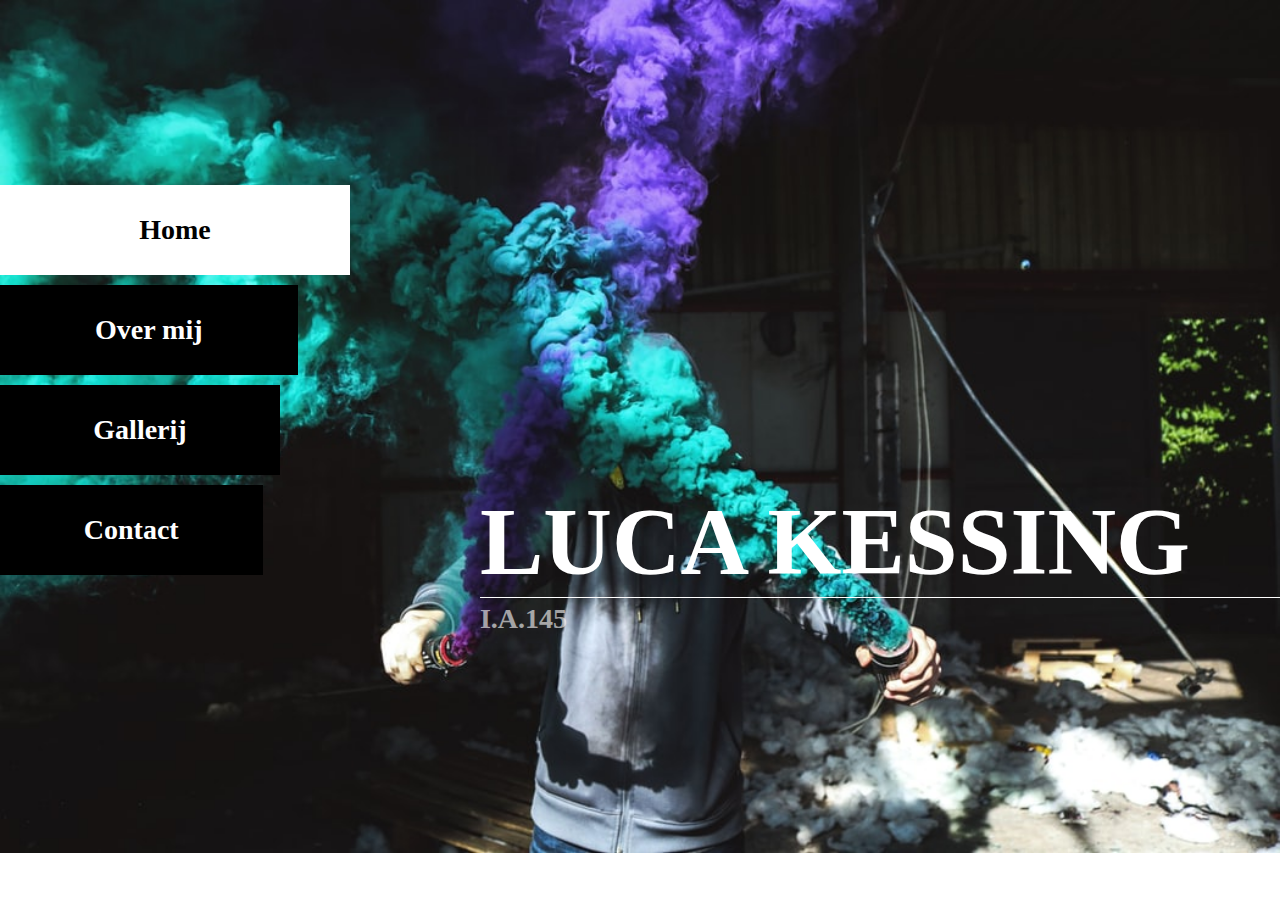
==== index.html @ 0a1679d0 "Added my files" ====
<!DOCTYPE html>
<html>
<head>
	<title>Portfolio Luca Kessing</title>
	<link rel="stylesheet" type="text/css" href="css/style.css">
</head>
<body>

<div class="background">
<div class="nav">
	<a class="a active" href="#">Home</a>
	<a class="b" href="#">Over mij</a>
	<a class="c" href="#">Gallerij</a>
	<a class="d" href="#">Contact</a>
</div>
<div class="content">
	<div class="home">
		<h1>Luca Kessing</h1>
		<h3>I.A.145</h3>
	</div>

	<div class="aboutus">
		<p><b>Hello,</b><br>
			<p><b>Ik ga Jullie Vertellen over mijn interesses hobby's etc.</b><br>
	
	</div>

	<div class="gallery">
		<div class="image">
			<img src="images/1.jpg" />
		</div>
		<div class="image">
			<img src="images/2.jpg" />
		</div>
		<div class="image">
			<img src="images/3.jpg" />
		</div>
		<div class="image">
			<img src="images/4.jpg" />
		</div>
		<div class="image">
			<img src="images/5.jpg" />
		</div>
		<div class="image">
			<img src="images/6.jpg" />
		</div>
		<div class="image">
			<img src="images/7.jpg" />
		</div>
		<div class="image">
			<img src="images/8.jpg" />
		</div>
		<div class="image">
			<img src="images/9.jpg" />
		</div>
	</div>

	

	<div class="contactus">
		<div class="contactform">
			<form action="index.html" method="post">
				<input type="text" name="" class="inputtext" value="Voornaam">
				<input type="text" name="" class="inputtext" value="Achternaam">
				<input type="text" name="" class="inputtext" value="E-mail">
				<textarea cols="4" rows="6" class="inputmessage">Your Messages...!!!</textarea>
				<input type="button" name="" class="submitbutton" value="Submit">
			</form>
		</div>
	</div>
</div>
	
</div>


<script type="text/javascript" src="js/jquery-1.11.3.min.js"></script>
<script type="text/javascript">
$(document).ready(function(){
	$('a').click(function(){
		//alert("i am click");
		var selected = $(this);
		$('a').removeClass('active');
		$(selected).addClass('active');
	});
	var $a = $('.a'),
	$b = $('.b'),
	$c = $('.c'),
	$d = $('.d'),
	$home = $('.home'),
	$aboutus = $('.aboutus'),
	$gallery = $('.gallery'),
	$contactus = $('.contactus');

	$a.click(function(){
		$home.fadeIn();
		$aboutus.fadeOut();
		$gallery.fadeOut();
		$contactus.fadeOut();
	});
	$b.click(function(){
		$aboutus.fadeIn();
		$home.fadeOut();
		$gallery.fadeOut();
		$contactus.fadeOut();
	});
	$c.click(function(){
		$gallery.fadeIn();
		$home.fadeOut();
		$aboutus.fadeOut();
		$contactus.fadeOut();
	});
	$d.click(function(){
		$contactus.fadeIn();
		$home.fadeOut();
		$gallery.fadeOut();
		$aboutus.fadeOut();
	});
});
</script>
</body>
</html>
---- css/style.css ----
/*?*/
*{
	margin: 0;
	padding: 0;
}
/*html*/
html, body{
	width: 100%;
	height: 100%;
	font-size: 14px;
	font-weight: normal;
}
/*Background image*/
.background{
	width: 100%;
	height: 100%;
	background-image: url(../images/bg.jpg);
	background-repeat: no-repeat;
	background-size: 100%;
	position: relative;
	overflow-y: auto;
}
/*Tabs box*/
.nav{
	width: 350px;
	height: auto;
	position: absolute;
	top: 20%;
	left: 0;
}
/*Tabs no-hover background, etc.*/
.nav a{
	text-decoration: none;
	font-size: 28px;
	font-family: verdana;
	font-weight: bold;
	height: 90px;
	margin: 5px 0;
	display: inline-block;
	background-color: black;
	color: white;
	line-height: 90px;
	text-align: center;
	transition: 300ms;
}
/*Tabs hovers, colors, widths, etc.*/
a.active, .nav a:hover{
	background-color: white;
	color: black;
	width: 100%;
}
.a{
	width: 95%;
}
.b{
	width: 85%;
}
.c{
	width: 80%;
}
.d{
	width: 75%;
}
/**/
.content{
	position: absolute;
	width: 930px;
	min-height: 500px;
	height: auto;
	/*background-color: red;*/
	right: 0;
	top: 10%;
}
/*Home text font etc.*/
.home{
	position: absolute;
	right: 0;
	bottom: -50px;
	color: white;
	font-family: verdana;
}
/*Home naam text*/
.home h1{
	font-size: 95px;
	padding-right: 90px;
	border-bottom: 1px solid white;
	text-transform: uppercase;
}
/*Home klas text*/
.home h3{
	font-size: 28px;
	padding: 5px 0;
	opacity: 0.6;
}
/*About us hello text*/
.aboutus{
	position: absolute;
	right: 0;
	top: 10px;
	color: white;
	font-family: century gothic;
	padding: 0 60px;
	display: none;
}
/*About us hobby's, etc. text*/
.aboutus p{
	font-size: 40px;
	line-height: 40px;
	margin-bottom: 15px;
}
/*Contact us boxes, layout, etc.*/
.contactus{
	position: absolute;
	right: 0;
	top: 10px;
	color: white;
	padding: 0 60px;
	display: none;
}
/*Contact us texts*/
.inputtext{
	width: 55%;
	height: 65px;
	border: 3px solid black;
	color: lightgrey;
	background-color: rgba(0,0,0,0.7);
	font-size: 20px;
	padding: 0 10px;
	float: left;
	margin-bottom: 15px;
}
/**/
.inputmessage{
	width: 55%;
	height: 135px;
	border: 3px solid black;
	color: lightgrey;
	background-color: rgba(0,0,0,0.7);
	font-size: 20px;
	padding: 0 10px;
	float: left;
}
/**/
.submitbutton{
	width: 160px;
	height: 65px;
	font-family: arial;
	background-color: white;
	color: black;
	font-size: 28px;
	border: none;
	font-weight: bold;
	float: left;
	clear: both;
	margin-top: 25px;
}
/**/
.gallery{
	position: absolute;
	right: 0;
	top: 10px;
	color: white;
	padding: 0 60px;
	display: none;
}
/**/
.gallery .image{
	width: 31%;
	margin: 1%;
	float: left;
}
/**/
.image img{
	width: 90%;
	transition: all ease 0.5s;
	-webkit-transition: all ease 0.5s;
	transform: scale(1);
	-webkit-transform: scale(1);
}
/**/
.image img:hover{
	transform: scale(1.2);
	-webkit-transform: scale(1.2);
}
/**/
.image video{
	width: 100%;
	height: auto;
}
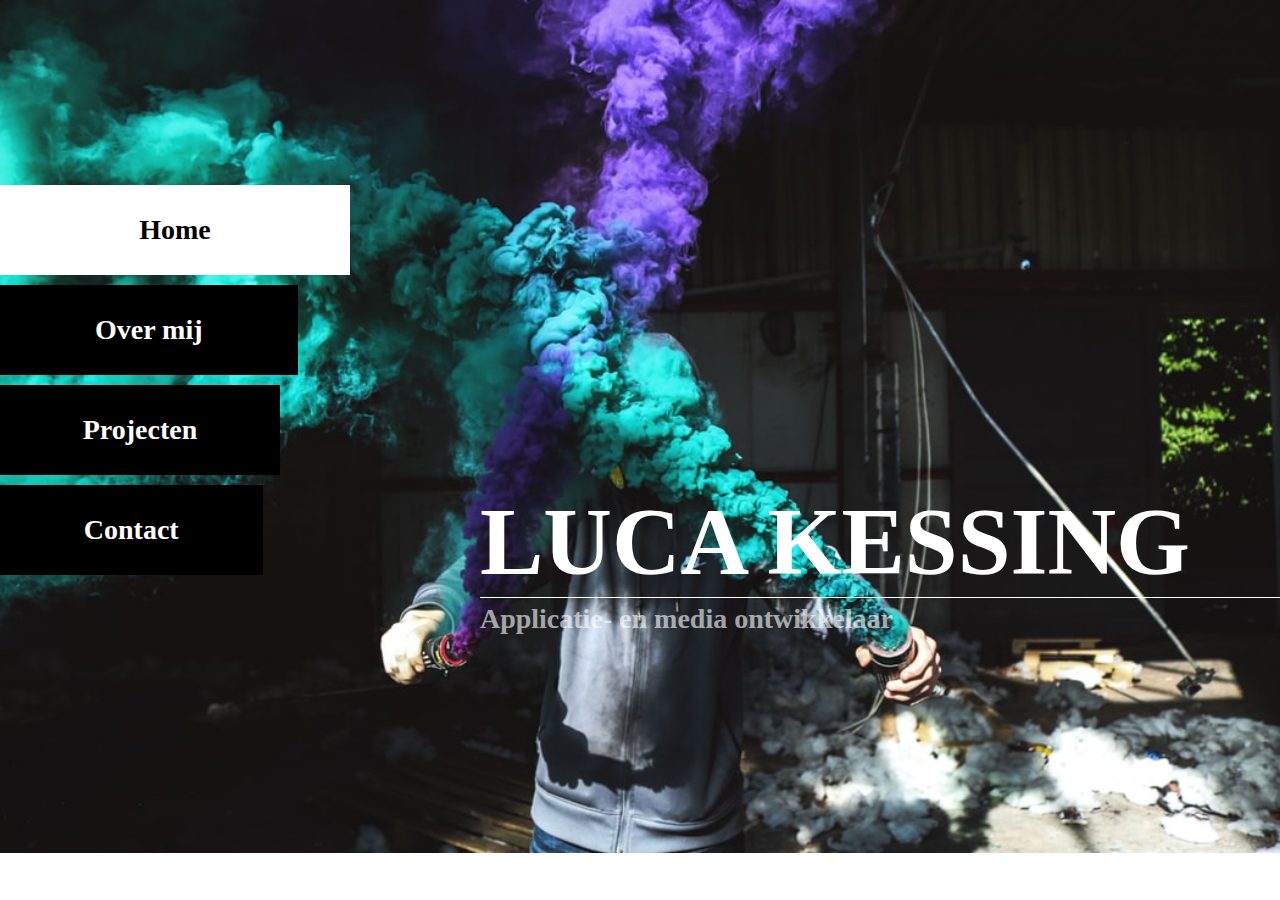
==== commit 8486cb06: "Updated" ====
--- a/index.html
+++ b/index.html
@@ -11,22 +11,23 @@
 <div class="nav">
 	<a class="a active" href="#">Home</a>
 	<a class="b" href="#">Over mij</a>
-	<a class="c" href="#">Gallerij</a>
+	<a class="c" href="#">Projecten</a>
 	<a class="d" href="#">Contact</a>
 </div>
 <div class="content">
 	<div class="home">
 		<h1>Luca Kessing</h1>
-		<h3>I.A.145</h3>
+		<h3>Applicatie- en media ontwikkelaar</h3>
 	</div>
 
 	<div class="aboutus">
-		<p><b>Hello,</b><br>
+		<p><b>Hallo,</b><br>
 			<p><b>Ik ga Jullie Vertellen over mijn interesses hobby's etc.</b><br>
 	
 	</div>
 
 	<div class="gallery">
+		<h1>Op mijn opleiding hebben we veel opdrachten met het maken van websites. Hier zijn een paar voorbeelden van wat ik heb gemaakt:</h1>
 		<div class="image">
 			<img src="images/1.jpg" />
 		</div>
@@ -64,8 +65,8 @@
 				<input type="text" name="" class="inputtext" value="Voornaam">
 				<input type="text" name="" class="inputtext" value="Achternaam">
 				<input type="text" name="" class="inputtext" value="E-mail">
-				<textarea cols="4" rows="6" class="inputmessage">Your Messages...!!!</textarea>
-				<input type="button" name="" class="submitbutton" value="Submit">
+				<textarea cols="4" rows="6" class="inputmessage">Jouw bericht...</textarea>
+				<input type="button" name="" class="submitbutton" value="Verzenden">
 			</form>
 		</div>
 	</div>
--- a/css/style.css
+++ b/css/style.css
@@ -99,7 +99,7 @@
 	right: 0;
 	top: 10px;
 	color: white;
-	font-family: century gothic;
+	font-family: varela;
 	padding: 0 60px;
 	display: none;
 }
@@ -141,7 +141,7 @@
 	padding: 0 10px;
 	float: left;
 }
-/**/
+/*'Verzend' knop*/
 .submitbutton{
 	width: 160px;
 	height: 65px;
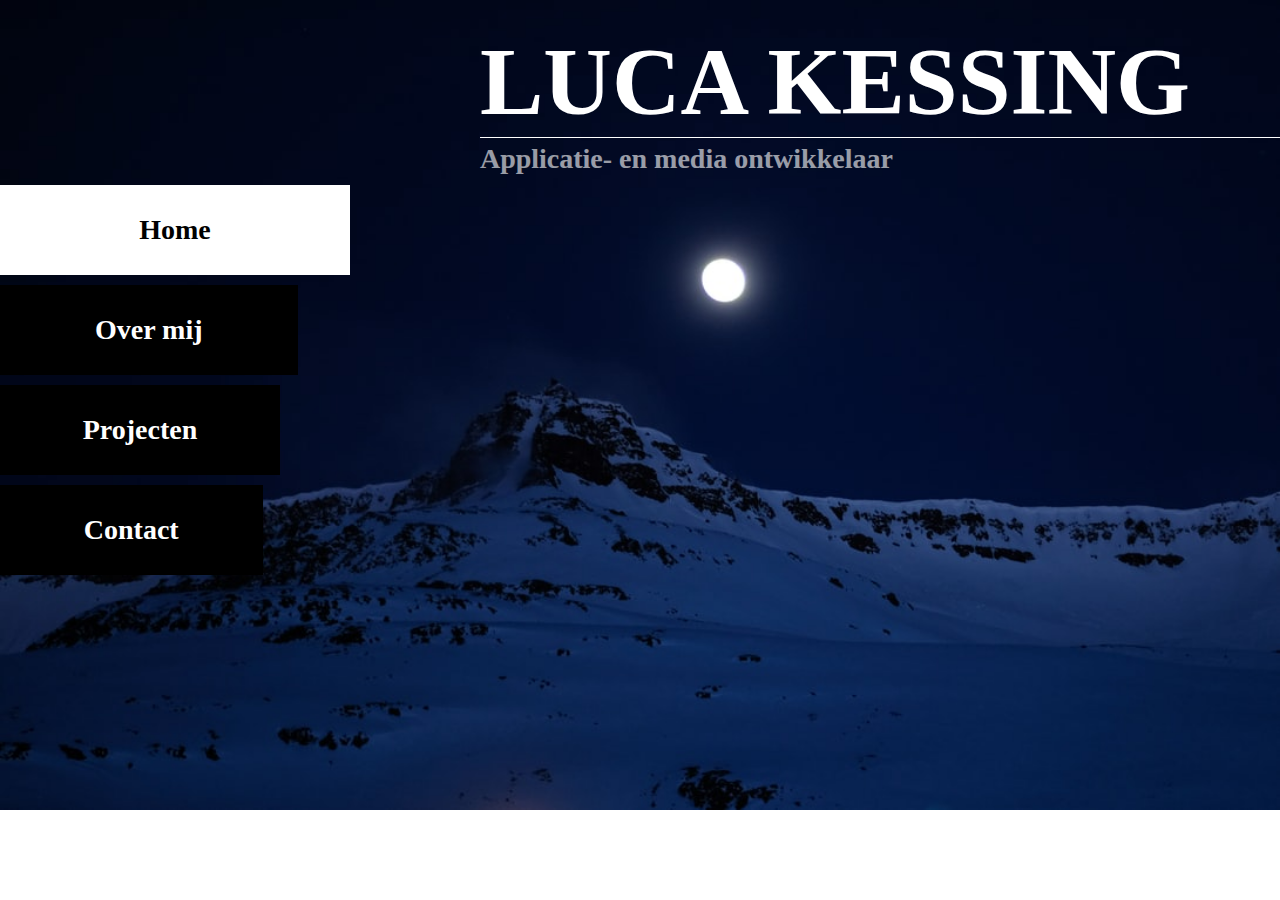
==== commit 7fef44d5: "new update" ====
--- a/index.html
+++ b/index.html
@@ -1,4 +1,10 @@
 
+<!--
+	Function: HTML page of the portfolio order
+	Author: L. Kessing
+	Date: 6-11-2019
+	Last edited: 6-11-2019 by L. Kessing
+-->
 <!DOCTYPE html>
 <html>
 <head>
@@ -14,15 +20,16 @@
 	<a class="c" href="#">Projecten</a>
 	<a class="d" href="#">Contact</a>
 </div>
+<!-- Homepage -->
 <div class="content">
 	<div class="home">
 		<h1>Luca Kessing</h1>
 		<h3>Applicatie- en media ontwikkelaar</h3>
 	</div>
-
+<!-- Aboutus page -->
 	<div class="aboutus">
 		<p><b>Hallo,</b><br>
-			<p><b>Ik ga Jullie Vertellen over mijn interesses hobby's etc.</b><br>
+			<p><b>Mijn naam is Luca Kessing en ik ben 16 jaar oud. Op de Vista College in Heerlen doe ik de opleiding: 'Applicatie- en Mediaontwikkelaar'.</b><br>
 	
 	</div>
 
@@ -57,8 +64,7 @@
 		</div>
 	</div>
 
-	
-
+<!-- Contact us page -->
 	<div class="contactus">
 		<div class="contactform">
 			<form action="index.html" method="post">
@@ -67,6 +73,9 @@
 				<input type="text" name="" class="inputtext" value="E-mail">
 				<textarea cols="4" rows="6" class="inputmessage">Jouw bericht...</textarea>
 				<input type="button" name="" class="submitbutton" value="Verzenden">
+						
+							<a href="https://github.com/lckssng"> <img src="images/github.png"  width="190" height="190"/></a>
+							<a href="https://eur.delve.office.com/?u=9904cb96-f783-4a8c-8b0e-683755a5def7&v=work"> <img src="images/outlook.png"  width="160" height="160"/></a>
 			</form>
 		</div>
 	</div>
@@ -74,7 +83,7 @@
 	
 </div>
 
-
+<!-- Javascript -->
 <script type="text/javascript" src="js/jquery-1.11.3.min.js"></script>
 <script type="text/javascript">
 $(document).ready(function(){
--- a/css/style.css
+++ b/css/style.css
@@ -10,7 +10,8 @@
 	height: 100%;
 	font-size: 14px;
 	font-weight: normal;
-}
+
+    }
 /*Background image*/
 .background{
 	width: 100%;
@@ -66,7 +67,7 @@
 .content{
 	position: absolute;
 	width: 930px;
-	min-height: 500px;
+	min-height: 040px;
 	height: auto;
 	/*background-color: red;*/
 	right: 0;
@@ -130,10 +131,10 @@
 	float: left;
 	margin-bottom: 15px;
 }
-/**/
+/*Your message here...*/
 .inputmessage{
 	width: 55%;
-	height: 135px;
+	height: 150px;
 	border: 3px solid black;
 	color: lightgrey;
 	background-color: rgba(0,0,0,0.7);
@@ -177,6 +178,7 @@
 	-webkit-transition: all ease 0.5s;
 	transform: scale(1);
 	-webkit-transform: scale(1);
+
 }
 /**/
 .image img:hover{
